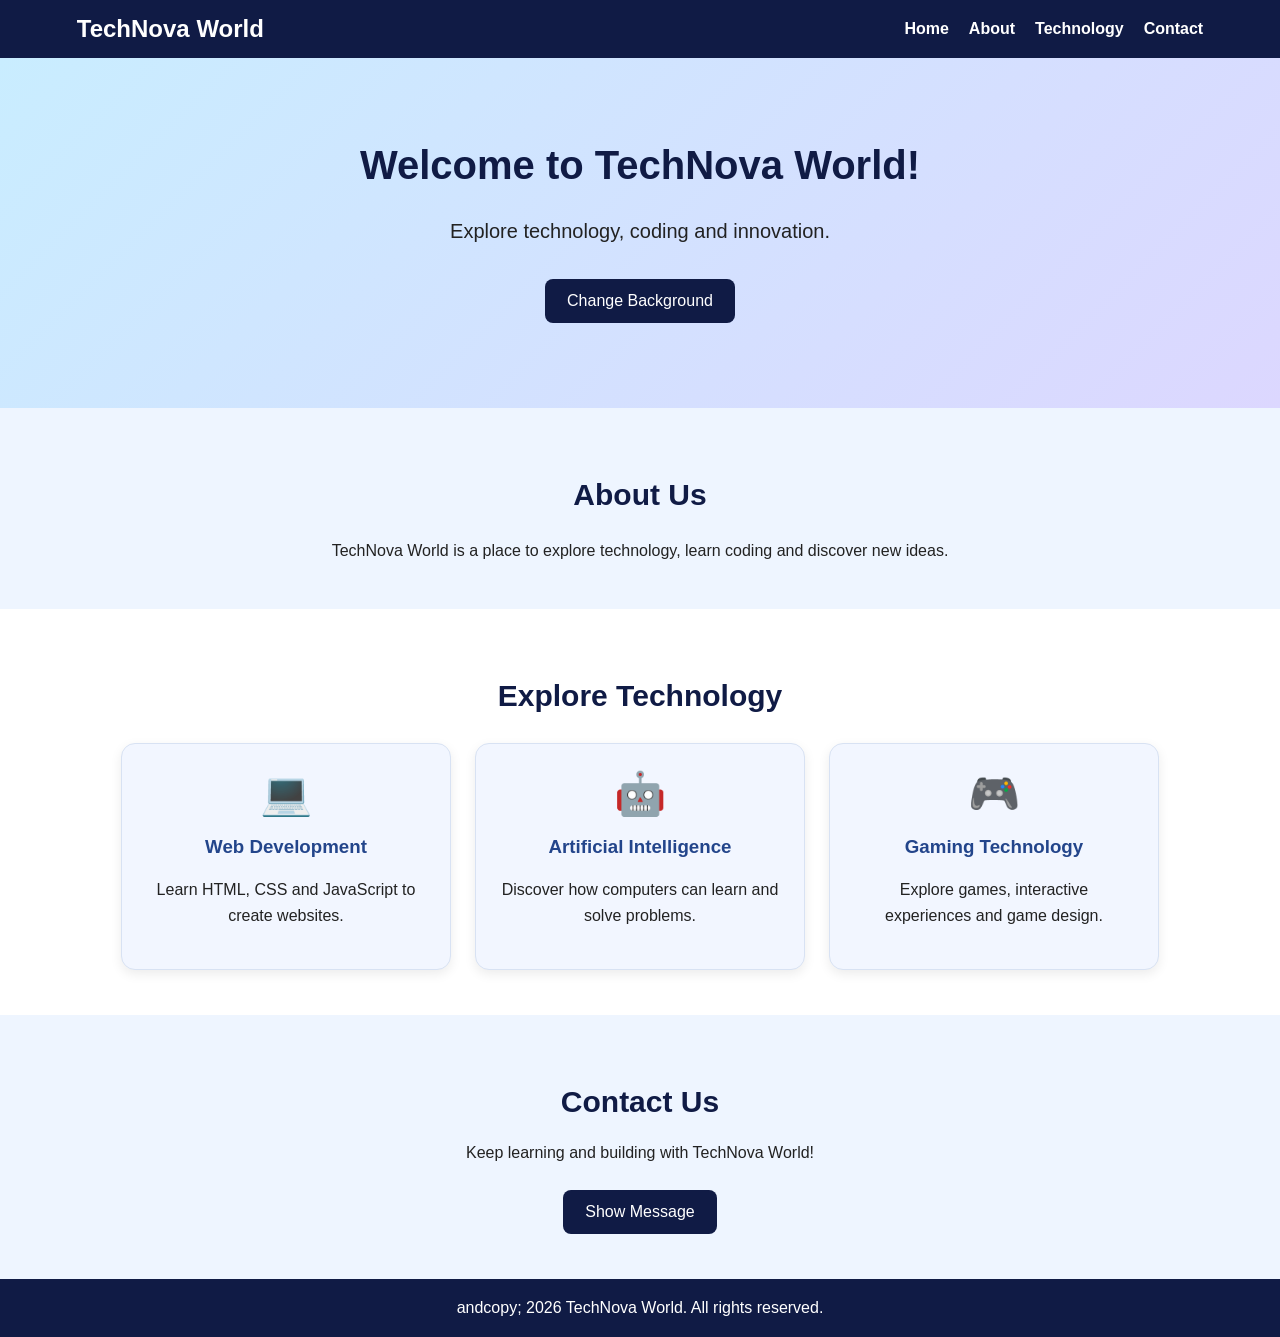
==== intex.html @ 32fe1977 "Add files via upload" ====
<!DOCTYPE html>
<html lang="en">
<head>
    <meta charset="UTF-8">
    <meta name="viewport" content="width=device-width, initial-scale=1.0">

    <title>TechNova World</title>

    <link rel="stylesheet" href="style.css">
    <script src="script.js" defer></script>
</head>
<body>

    <!-- Navigation Bar -->
    <nav class="navbar">
        <h2 class="logo">TechNova World</h2>

        <ul>
            <li><a href="#home">Home</a></li>
            <li><a href="#about">About</a></li>
            <li><a href="#technology">Technology</a></li>
            <li><a href="#contact">Contact</a></li>
        </ul>
    </nav>

    <!-- Welcome Section -->
    <header id="home" class="hero">
        <h1>Welcome to TechNova World!</h1>

        <p>Explore technology, coding and innovation.</p>

        <button id="colorButton">Change Background</button>
    </header>

    <!-- About Section -->
    <section id="about" class="about">
        <h2>About Us</h2>

        <p>
            TechNova World is a place to explore technology,
            learn coding and discover new ideas.
        </p>
    </section>

    <!-- Technology Cards -->
    <section id="technology" class="technology">
        <h2>Explore Technology</h2>

        <div class="card-container">

            <div class="card">
                <div class="card-icon">💻</div>
                <h3>Web Development</h3>
                <p>Learn HTML, CSS and JavaScript to create websites.</p>
            </div>

            <div class="card">
                <div class="card-icon">🤖</div>
                <h3>Artificial Intelligence</h3>
                <p>Discover how computers can learn and solve problems.</p>
            </div>

            <div class="card">
                <div class="card-icon">🎮</div>
                <h3>Gaming Technology</h3>
                <p>Explore games, interactive experiences and game design.</p>
            </div>

        </div>
    </section>

    <!-- Contact Section -->
    <section id="contact" class="contact">
        <h2>Contact Us</h2>

        <p>Keep learning and building with TechNova World!</p>

        <button id="messageButton">Show Message</button>

        <p id="message" hidden>
            Great job! You are learning website development!
        </p>
    </section>

    <!-- Footer -->
    <footer>
        <p>andcopy; 2026 TechNova World. All rights reserved.</p>
    </footer>

</body>
</html>


</body>
</html>
---- style.css ----
/* Basic page settings */
* {
    box-sizing: border-box;
}

html {
    scroll-behavior: smooth;
}

body {
    margin: 0;
    font-family: Arial, sans-serif;
    background-color: #eef5ff;
    color: #222;
}

/* Navigation bar */
.navbar {
    background-color: #101b45;
    color: white;
    padding: 15px 6%;
    display: flex;
    justify-content: space-between;
    align-items: center;
    flex-wrap: wrap;
    gap: 12px;
}

.logo {
    margin: 0;
    font-size: 24px;
}

.navbar ul {
    list-style: none;
    display: flex;
    flex-wrap: wrap;
    gap: 20px;
    margin: 0;
    padding: 0;
}

.navbar a {
    color: white;
    text-decoration: none;
    font-weight: bold;
}

.navbar a:hover {
    color: #7de3ff;
}

/* Welcome section */
.hero {
    text-align: center;
    padding: 85px 20px;
    background: linear-gradient(135deg, #c9edff, #dcd7ff);
}

.hero h1 {
    color: #101b45;
    font-size: 40px;
    margin-top: 0;
}

.hero p {
    font-size: 20px;
    line-height: 1.6;
}

/* Buttons */
button {
    background-color: #101b45;
    color: white;
    border: none;
    border-radius: 8px;
    padding: 13px 22px;
    font-size: 16px;
    cursor: pointer;
    margin-top: 12px;
}

button:hover {
    background-color: #3158a5;
}

/* About section */
.about {
    text-align: center;
    padding: 45px 20px;
}

.about p {
    max-width: 650px;
    margin: 0 auto;
    line-height: 1.7;
}

/* Technology cards */
.technology {
    text-align: center;
    padding: 45px 6%;
    background-color: #ffffff;
}

.technology h2,
.about h2,
.contact h2 {
    color: #101b45;
    font-size: 30px;
}

.card-container {
    display: flex;
    justify-content: center;
    align-items: stretch;
    flex-wrap: wrap;
    gap: 24px;
    margin-top: 30px;
}

.card {
    background-color: #f2f6ff;
    border: 1px solid #d8e2f3;
    border-radius: 14px;
    padding: 25px;
    flex: 1 1 230px;
    max-width: 330px;
    box-shadow: 0 4px 12px rgba(0, 0, 0, 0.08);
}

.card:hover {
    transform: translateY(-4px);
}

.card-icon {
    font-size: 42px;
}

.card h3 {
    color: #23458b;
}

.card p {
    line-height: 1.6;
}

/* Contact section */
.contact {
    text-align: center;
    padding: 45px 20px;
}

#message {
    color: darkgreen;
    font-weight: bold;
    margin-top: 20px;
}

/* Footer */
footer {
    background-color: #101b45;
    color: white;
    text-align: center;
    padding: 20px;
}

footer p {
    margin: 0;
}

/* Mobile screen adjustments */
@media (max-width: 600px) {
    .navbar {
        justify-content: center;
        text-align: center;
    }

    .navbar ul {
        justify-content: center;
        gap: 14px;
    }

    .hero {
        padding: 55px 18px;
    }

    .hero h1 {
        font-size: 30px;
    }

    .hero p {
        font-size: 18px;
    }

    .technology h2,
    .about h2,
    .contact h2 {
        font-size: 25px;
    }
}
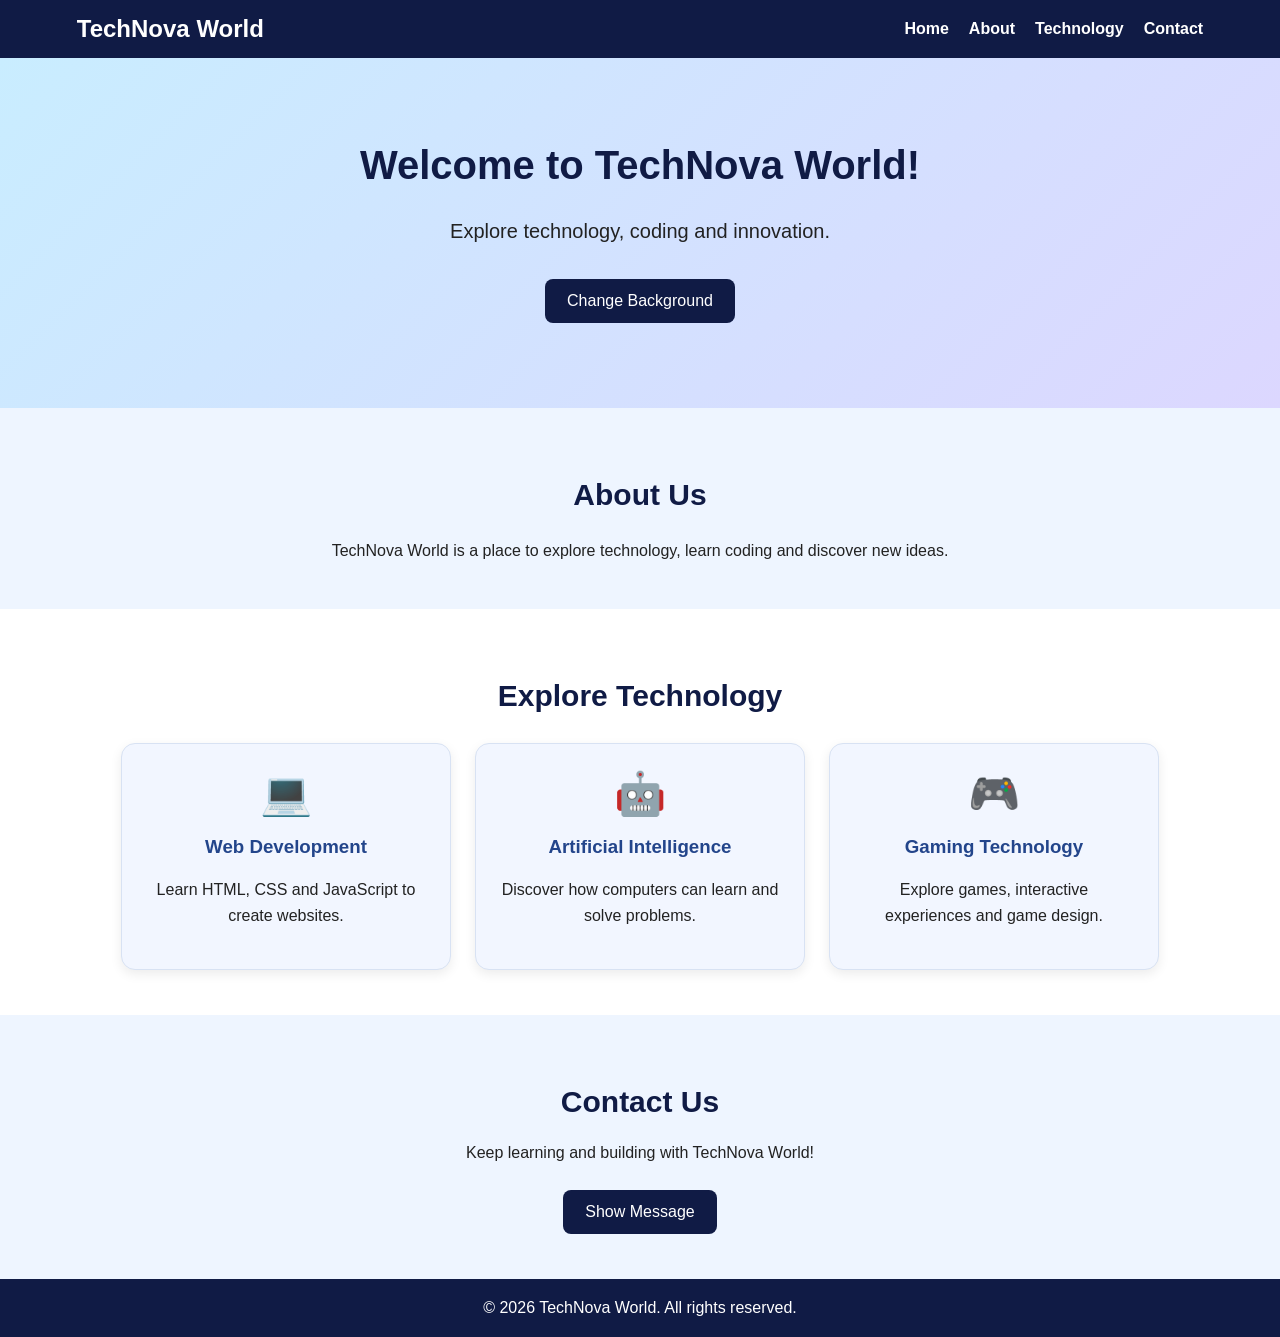
==== commit 301e25c4: "Update intex.html" ====
--- a/intex.html
+++ b/intex.html
@@ -86,7 +86,7 @@
 
     <!-- Footer -->
     <footer>
-        <p>andcopy; 2026 TechNova World. All rights reserved.</p>
+        <p>&copy; 2026 TechNova World. All rights reserved.</p>
     </footer>
 
 </body>
